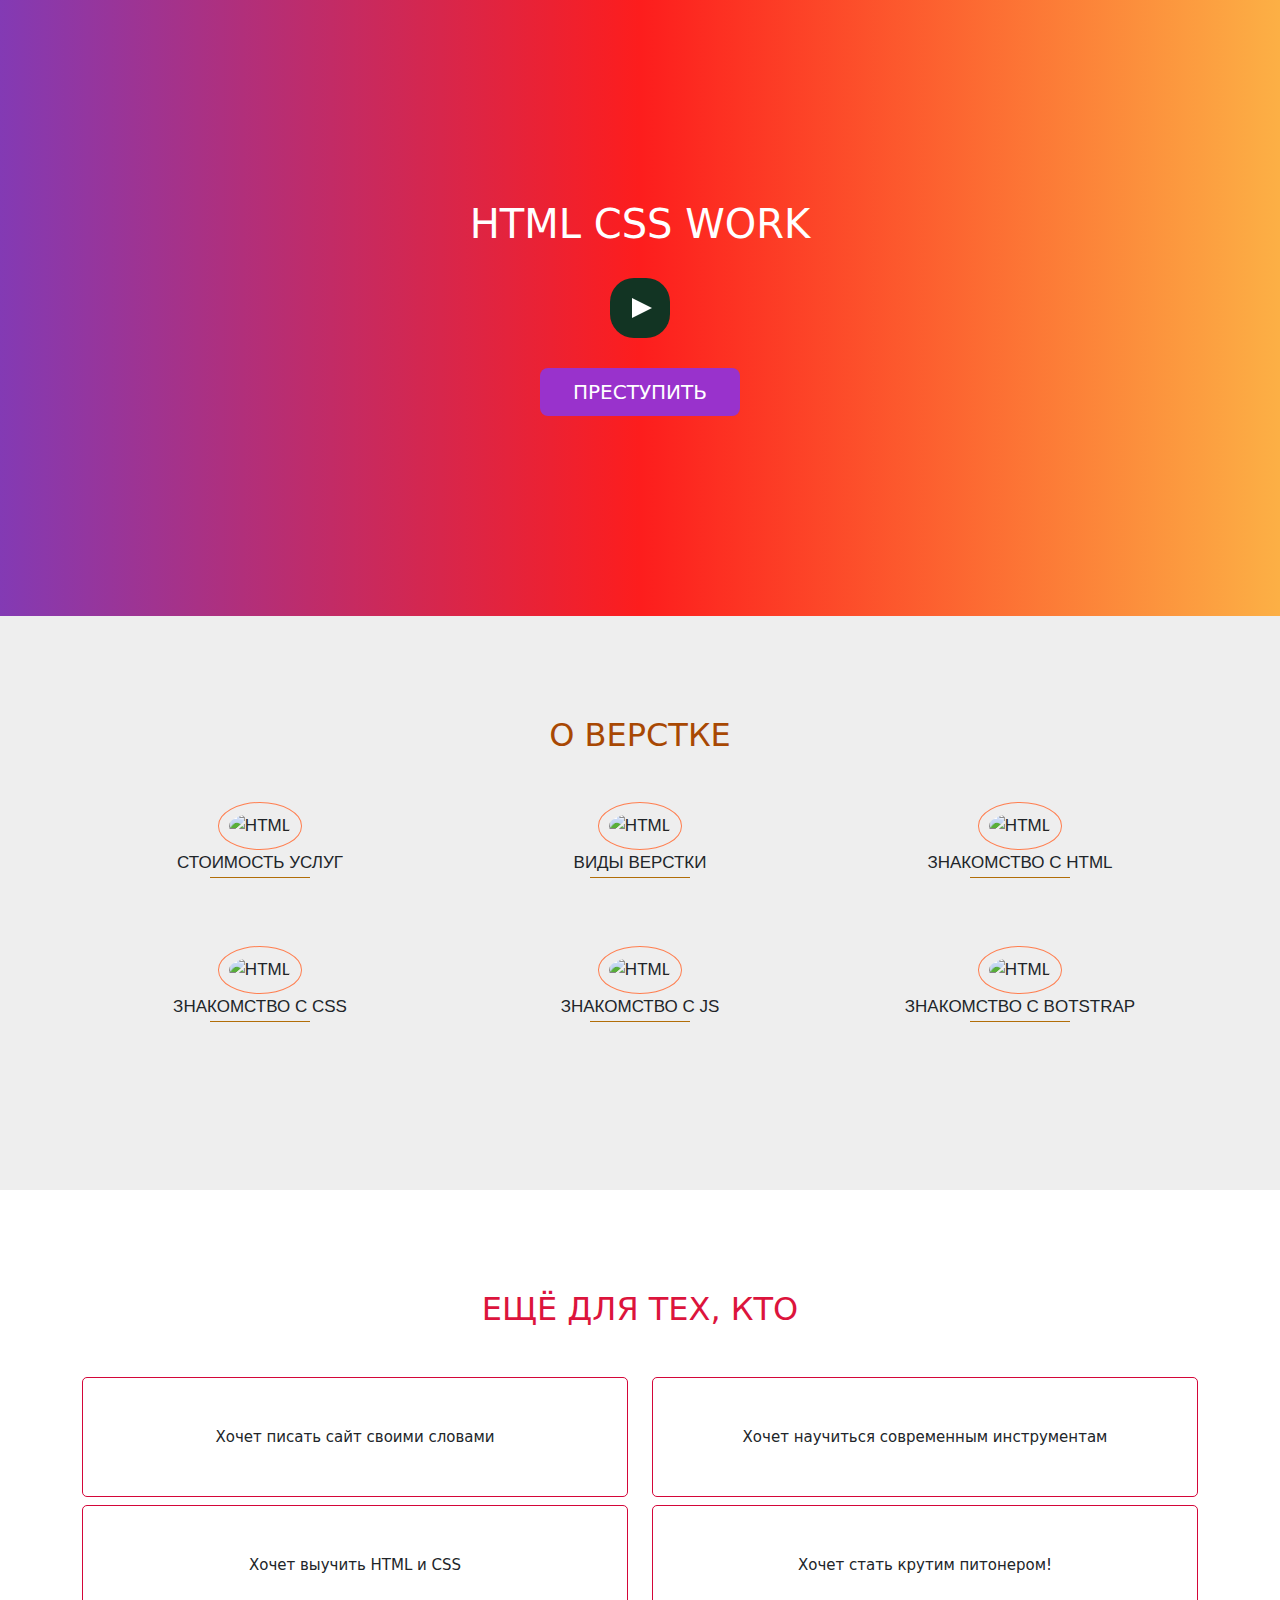
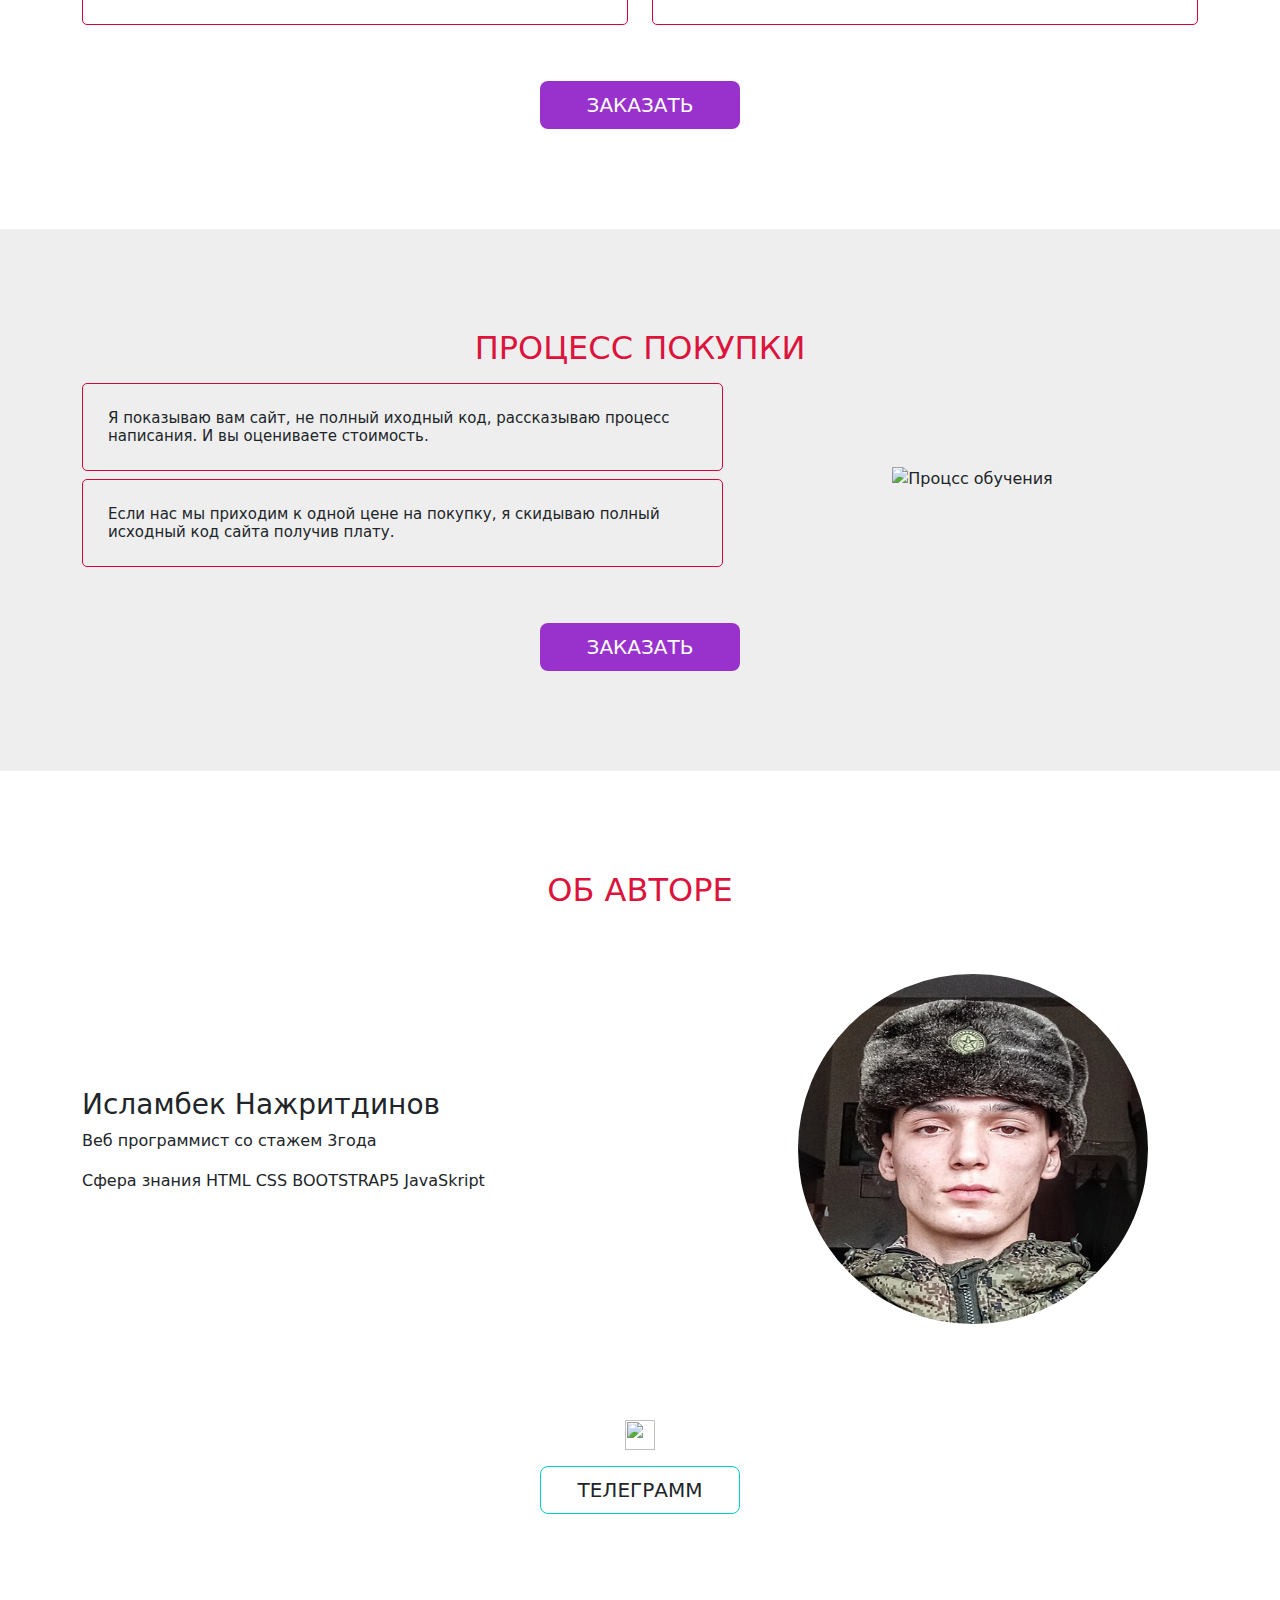
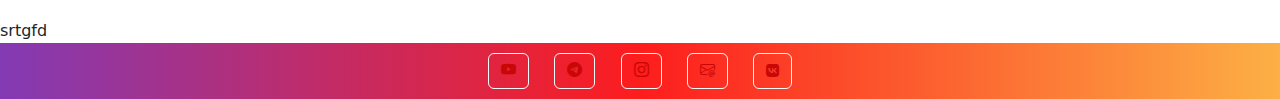
==== index.html @ 5cc4c797 "Add files via upload" ====
<!DOCTYPE html>
<html>
<head>
	<meta charset="utf-8">
	<meta name="viewport" content="width=device-width, initial-scale=1">
	<title>Title</title>
	<link href="https://cdn.jsdelivr.net/npm/bootstrap@5.3.3/dist/css/bootstrap.min.css" rel="stylesheet" integrity="sha384-QWTKZyjpPEjISv5WaRU9OFeRpok6YctnYmDr5pNlyT2bRjXh0JMhjY6hW+ALEwIH" crossorigin="anonymous"/>
	<link rel="stylesheet" href="https://cdn.jsdelivr.net/npm/bootstrap-icons@1.11.3/font/bootstrap-icons.min.css"/>
	<link href="https://cdnjs.cloudflare.com/ajax/libs/font-awesome/6.0.0/css/all.min.css" rel="stylesheet"/>
    <link href="https://fonts.googleapis.com/css?family=Roboto:300,400,500,700&display=swap" rel="stylesheet"/>
<link href="https://cdnjs.cloudflare.com/ajax/libs/mdb-ui-kit/7.2.0/mdb.min.css" rel="stylesheet"/>
	<link href="style.css" rel="stylesheet"/>
</head>
<body>

	<!--хеадер-->
<header class="header">
	<div class="container">
		<div class="row">
			<div class="col-12">
				<h1 class="text-center text-white">HTML CSS WORK</h1> 

				<div class="bottom" onclick="bottom" data-bs-toggle="modal" data-bs-target="#exampleModal">
					<div class="bottom_ic"></div>

				</div>

					<a href="#footer" class="btn btn_itd btn-lg text-uppercase">Преступить</a>
				
			</div>
		</div>
	</div>
</header>

<!--Секция Меню сайта-->
<section class="about">
	<div class="container">
		<div class="row">
			<div class="col-12">
				<h2 class="text-center text-uppercase mb-5 logo">О ВЕРСТКЕ</h2>
			</div>
		</div>
		<div class="row text-center text-uppercase section">
			<div class="col-xl-4 col-md-6 col-sm-12 mb-5">
				<div class="i">
				<img class="roz" src="https://w7.pngwing.com/pngs/975/354/png-transparent-bmp-file-format-xml-world-wide-web.png" alt="html" style="width: 45px; height: 45px;"></img>
            </div>
				Стоимость услуг
				<div class="line"></div>
			</div>
			<div class="col-xl-4 col-md-6 col-sm-12 mb-5">
				<div class="i">
				<img class="roz" src="https://w7.pngwing.com/pngs/975/354/png-transparent-bmp-file-format-xml-world-wide-web.png" alt="html" style="width: 45px; height: 45px;"></img>
			</div>
				Виды верстки
				<div class="line"></div>
			</div>
			<div class="col-xl-4 col-md-6 col-sm-12 mb-5">
				<div class="i">
				<img class="roz" src="https://w7.pngwing.com/pngs/975/354/png-transparent-bmp-file-format-xml-world-wide-web.png" alt="html" style="width: 45px; height: 45px;"></img>
		    </div>
				Знакомство с html
				<div class="line"></div>
			</div>
			<div class="col-xl-4 col-md-6 col-sm-12 mb-5">
				<div class="i">
				<img class="roz" src="https://www.shareicon.net/download/2015/10/24/660896_file_512x512.png" alt="html" style="width: 45px; height: 45px;"></img>
			</div>
				Знакомство с css
				<div class="line"></div>
			</div>
			<div class="col-xl-4 col-md-6 col-sm-12 mb-5">
				<div class="i">
				<img class="roz" src="https://www.shareicon.net/download/2015/10/24/660896_file_512x512.png" alt="html" style="width: 45px; height: 45px;"></img>
			</div>	
				Знакомство с js
				<div class="line"></div>
			</div>
			<div class="col-xl-4 col-md-6 col-sm-12 mb-5">
				<div class="i">
				<img class="roz" src="https://www.shareicon.net/download/2015/10/24/660896_file_512x512.png" alt="html" style="width: 45px; height: 45px;"></img>
			</div>
				Знакомство с Botstrap
				<div class="line"></div>
			</div>
		</div>
	</div>
</section>

<!--Секция для тех кто хочет научится-->
<section class="form">
	<div class="container">
		<div class="row">
			<div class="col-12">
				<h2 class="text-center text-uppercase mb-5 logo2">ЕЩЁ ДЛЯ ТЕХ, КТО</h2>
			</div>
		</div>

		<div class="row mb-5">
			<div class="col-md-6 col-sm-12">
				<h5 class="text-center">Хочет писать сайт своими словами</h5>
			</div>
			<div class="col-md-6 col-sm-12">
				<h5 class="text-center">Хочет научиться современным инструментам</h5>
			</div>
			<div class="col-md-6 col-sm-12">
				<h5 class="text-center">Хочет выучить HTML и CSS</h5>
			</div>
			<div class="col-md-6 col-sm-12">
				<h5 class="text-center">Хочет стать крутим питонером!</h5>
			</div>
		</div>
		<div class="row">
			<div class="col-12">
				<a href="#footer" class="text-center text-uppercase btn btn-lg btn_itd">ЗАКАЗАТЬ</a>
			</div>
		</div>
	</div>
</section>




<!--Секция процесса покипки сайта-->
<section class="proc">
	<div class="container">
		<div class="row">
			<div class="col-12">
				<h2 class="text-center text-uppercase mb-3 logo2">ПРОЦЕСС ПОКУПКИ</h2>
			</div>
		</div>
		<div class="row  align-items-center mb-5">
			<div class="col-lg-7 col-sm-12">
				<h5>Я показываю вам сайт, не полный иходный код, рассказываю процесс написания. И вы оцениваете стоимость.</h5>
				<h5>Если нас мы приходим к одной цене на покупку, я скидываю полный исходный код сайта получив плату.</h5>

			</div>
		
			<div class="col-lg-5 col-sm-12 mb-sm-5 mt-sm-5 text-center">
				<img src="https://assets-global.website-files.com/61af164800e38cf1b6c60b55/650c32f5f2891a9386c2b11a_html%20kode%20warna.png" alt="Процсс обучения" class="img-fluid">
			</div>
		</div>
		<div class="row">
			<div class="col-12">
				<a href="#footer" class="text-center text-uppercase btn btn-lg btn_itd">ЗАКАЗАТЬ</a>
			</div>
		</div>
		</div>
</section>








<!--Секция об Авторе-->

<section class="author">
	<div class="container">
		<div class="row">
			<div class="col-12">
				<h2 class="text-center text-uppercase mb-3 logo2">ОБ АВТОРЕ</h2>
			</div>
		</div>
		<div class="row align-items-center">
			<div class="col-lg-7 col-sm-12 mb-sm-5 mt-sm-5">
				<h3>Исламбек Нажритдинов</h3>
				<p>Веб программист со стажем 3года</p>
				<p>Сфера знания HTML CSS BOOTSTRAP5 JavaSkript</p>
			</div>
			<div class="col-lg-5 col-sm-12 mb-sm-5 mt-sm-5 text-center">
				<img alt="author" src="img/author.png" class="img-fluid img">
			</div>
		</div>
		<div class="row">
			<div class="col-12 mt-5 text-center">
				<img src="https://image.jimcdn.com/app/cms/image/transf/none/path/s83454910757ac7b0/image/i3d85c30d0d7cbb16/version/1639052728/image.png" class="text-center text-uppercase mb-3 icon"></img>
			</div>
	
			<div class="col-12">
				<a href="#footer" class="text-center text-uppercase btn btn-lg btn_tg">Телеграмм</a>
			</div>
			</div>
		</div>
</section>



<!--<section class="comment">
	<div class="container">
	<div class="row">
		<div class="col-12">
			<div id="disqus_thread">rgfds</div>
		</div>
	</div>
	</div>
</section>
-->
<div id="disqus_thread">srtgfd</div>



<!--Подвал сайта-->

<footer id="footer">
	<div class="container">
		<div class="row">
			<div class="col-12 text-center">

				<a target="_blank" class="btn btn-outline-light icon_footer"><i class="bi bi-youtube"></i></a>
				<a target="_blank" class="btn btn-outline-light icon_footer"><i class="bi bi-telegram"></i></a>
				<a target="_blank" class="btn btn-outline-light icon_footer"><i class="bi bi-instagram"></i></a>
				<a target="_blank" class="btn btn-outline-light icon_footer"><i class="bi bi-envelope-at"></i></a>
				<a target="_blank" class="btn btn-outline-light icon_footer"><i class="fab fa-vk"></i></a>
			
			</div>
	    </div>
    </div>
</footer>






<div class="modal fade" id="exampleModal" tabindex="-1" aria-labelledby="exampleModalLabel" aria-hidden="true">

	<div class="modal-dialog">

	   <div class="modal-content">

		 <div class="modal-header">
			<i class="bi bi-list-ul mm"></i>
		   <h1 class="modal-title fs-5" id="exampleModalLabel">Меню Сайта</h1>
		   <button type="button" class="btn-close" data-bs-dismiss="modal" aria-label="Close"></button>
		 </div>

		 <div class="modal-body">
		   <ul class="menuhead text-center">
			<li class="gg">Dark Mode</li>
			<li class="gg">Зарегистрироваться</li>
			<li class="gg">Личный кабинет</li>
			<li class="gg">Комментрии</li>
			<li class="gg">Плэйлист</li>
		   </ul>
		 </div>
		
	   </div>
	</div>
  </div>



<script src="js/index.js">


var disqus_config = function () {
    this.page.url = 'https://html/index.html';  // Replace PAGE_URL with your page's canonical URL variable
    this.page.identifier = 'index.html'; // Replace PAGE_IDENTIFIER with your page's unique identifier variable
    };


    (function() { // DON'T EDIT BELOW THIS LINE
    var d = document, s = d.createElement('script');
    s.src = 'https://html-css-1.disqus.com/embed.js';
    s.setAttribute('data-timestamp', +new Date());
    (d.head || d.body).appendChild(s);
    })();


</script>


<noscript>Please enable JavaScript to view the <a href="https://disqus.com/?ref_noscript">comments powered by Disqus.</a></noscript>





<script src="https://cdn.jsdelivr.net/npm/bootstrap@5.3.3/dist/js/bootstrap.bundle.min.js" integrity="sha384-YvpcrYf0tY3lHB60NNkmXc5s9fDVZLESaAA55NDzOxhy9GkcIdslK1eN7N6jIeHz" crossorigin="anonymous"></script>
</body>
</html>
---- style.css ----
header, section {
    padding: 100px 0;
}


header {
    padding: 200px 0;
    background: rgb(131,58,180);
    background: linear-gradient(90deg, rgba(131,58,180,1) 0%, rgba(253,29,29,1) 50%, rgba(252,176,69,1) 100%);

}





footer {
    height: auto;
    background: rgb(131,58,180);
    background: linear-gradient(90deg, rgba(131,58,180,1) 0%, rgba(253,29,29,1) 50%, rgba(252,176,69,1) 100%);

}


footer a {
    padding: 5px;
    margin: 10px;
}




.bottom {
    border-radius: 40%;
    background-color: #123423;
    width: 60px;
    height: 60px;
    cursor: pointer;
    justify-content: center;
    align-items: center;
    margin: 30px auto;
    transition: all 0.6s;
    display: flex;
}

.bottom:hover {
    border-radius: 50%;
    background-color: blueviolet;
    
}

.bottom_ic {
    margin-right: -3px;
    width: 0;
    height: 0;
    border-style: solid;
    border-width: 10px 0 10px 20px;
    border-color: transparent transparent transparent #ffffff;
    transition: all 0.6s;
    display: block;
}


.bottom_ic:hover {
    margin-right: -3px;
    width: 5px;
    height: 5px;
    border-style: solid;
    border-width: 10px 0 10px 20px;
    border-color: transparent transparent transparent rgba(245, 5, 37, 0.863);
}



.btn_itd {
    display: block;
    max-width: 200px;
    margin: 0 auto;
    padding: 8px 30px;
    color: #ffffff;
    background-color: darkorchid;

}

.btn_tg {
    display: block;
    max-width: 200px;
    margin: 0 auto;
    border: darkturquoise solid 1px;
}


.icon {
    margin: 0 auto;
    display: block;
    width: 30px;
    height: 30px;
}

.btn_itd:hover {
    color: #ffffff;
    background-color: mediumpurple;
}

.logo {
    color: rgb(168, 72, 3);

}

.logo2 {
  color: crimson;
}


.about, .proc {
    background-color: #eee;
    
}

.roz {
    padding: 10px;
    border: coral solid 1px;
    border-radius: 50%;
    cursor: pointer;
    transition: all 0.5s;
}


.roz:hover {
    padding: 10px;
    border: firebrick solid 1px;
    border-radius: 50%;
    cursor: pointer;
}

.section {
    font-size: 17px;
    font-family: Arial, Helvetica, sans-serif;
}

.line {
    width: 100px;
    height: 1px;
    background-color: #b16d07;
    margin: 2px auto 20px;
}

.img {
    border-radius: 50%;
    width: 350px;
    height: 350px;
}

.author {
    margin-bottom: 5px;
}

.form h5 {
    font-size: 15px;
    border: #d40639 solid 1px;
    border-radius: 5px;
    padding: 50px;
}

.bg1 {
    background-color: coral;
}

.bg2 {
    background-color: firebrick;
}

.proc h5 {
    font-size: 15px;
    border: #d40639 solid 1px;
    border-radius: 5px;
    padding: 25px;
}


.icon_footer {
    font-size: 15px;
    color: #ca0707;
}

.mm {
    padding: 5px 5px 5px 5px;
    margin: 5px 0 0 10px;
    font-size: 25px;
}

.icon_footer:hover {
    color: #000000;
}

.modal-header {
    font-family: 'Trebuchet MS', 'Lucida Sans Unicode', 'Lucida Grande', 'Lucida Sans', Arial, sans-serif;
    color: #000000;
    background: rebeccapurple;
}


.menuhead{
    background: rgb(131,58,180);
    background: linear-gradient(90deg, rgba(131,58,180,1) 0%, rgba(253,29,29,1) 50%, rgba(252,176,69,1) 100%);
    color: #000000;
    padding: 5px;
    margin: 5px;
    border-radius: 10px;
}
ul {
    list-style-type: none;
}
.gg {
    margin: 3px;
    padding: 2px;
    width: 200px;
    border: red solid 1px;
    border-radius: 10px;
    cursor:  pointer;
    transition: all 0.9s;
}


.gg:hover {
    margin: 5px;
    border: #eee solid 1px;
    background: rgb(131,58,180);
    box-shadow: 3px 3px 3px black;
}
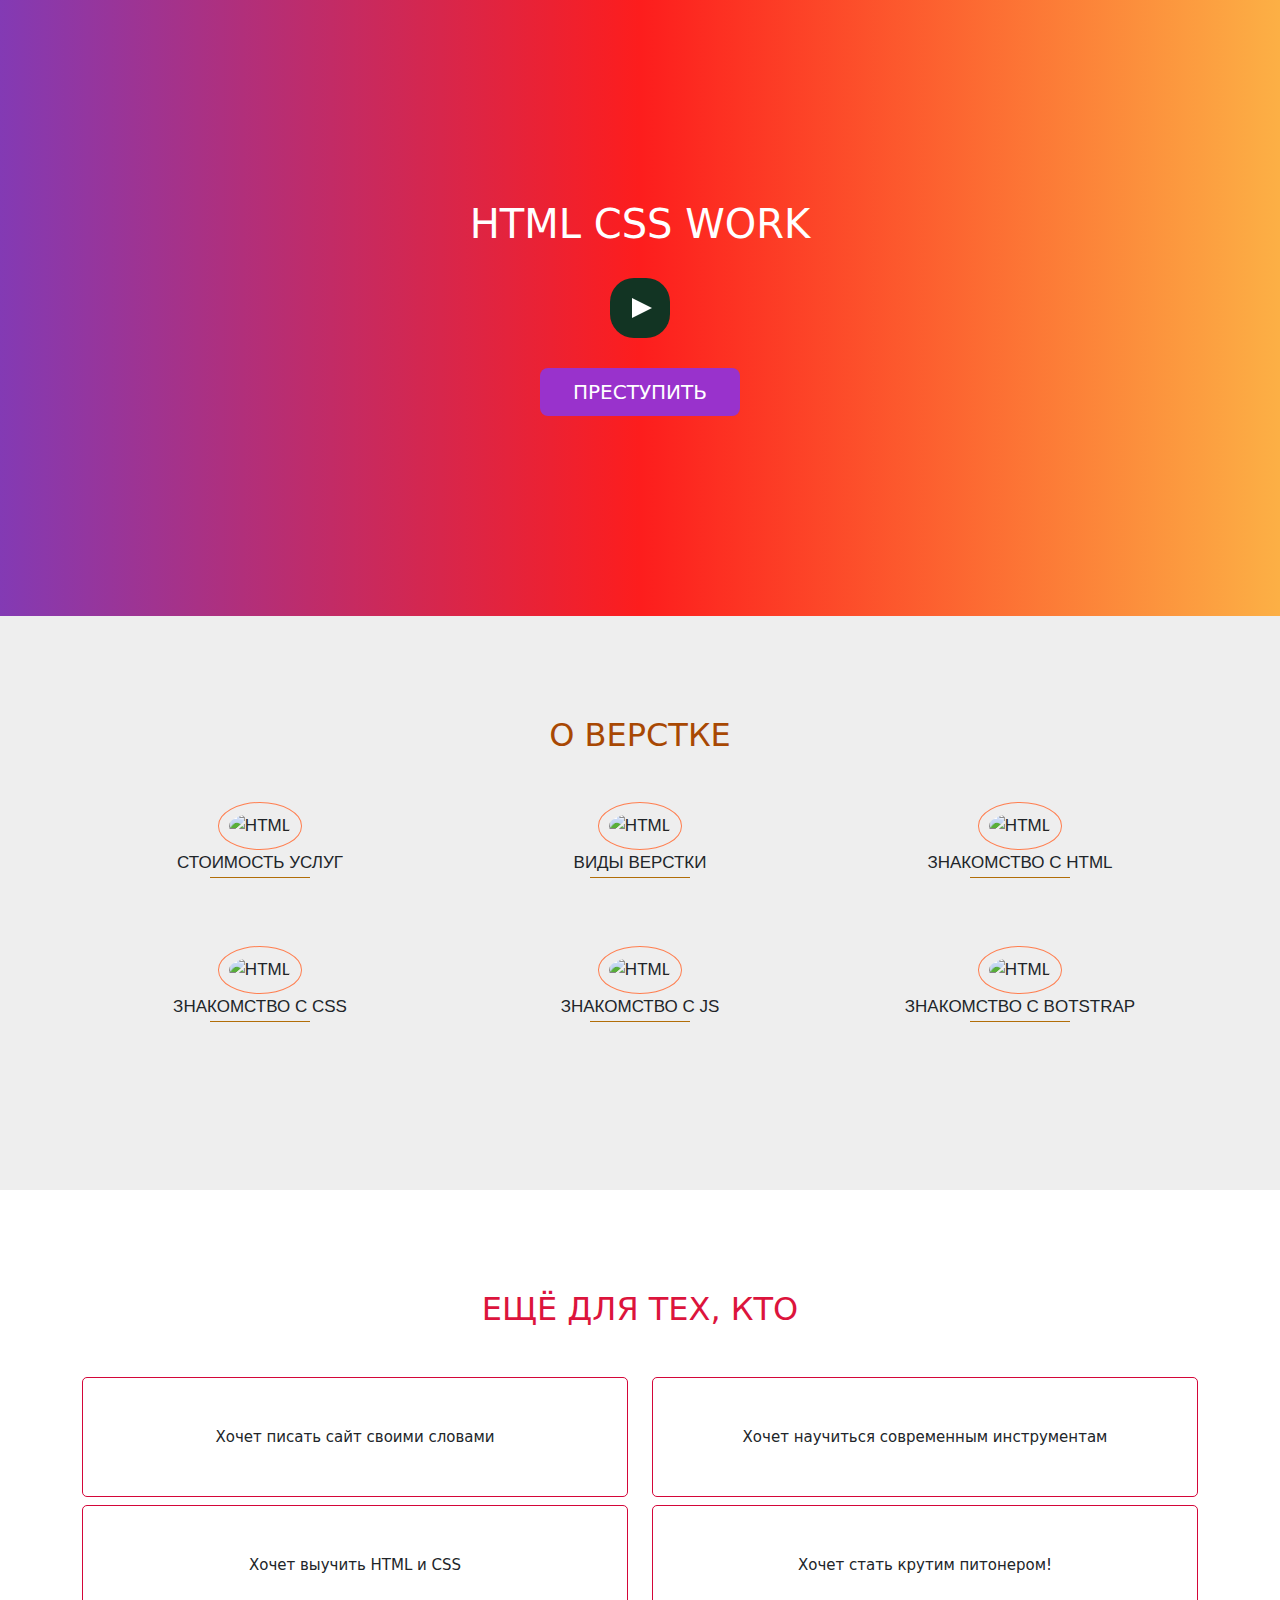
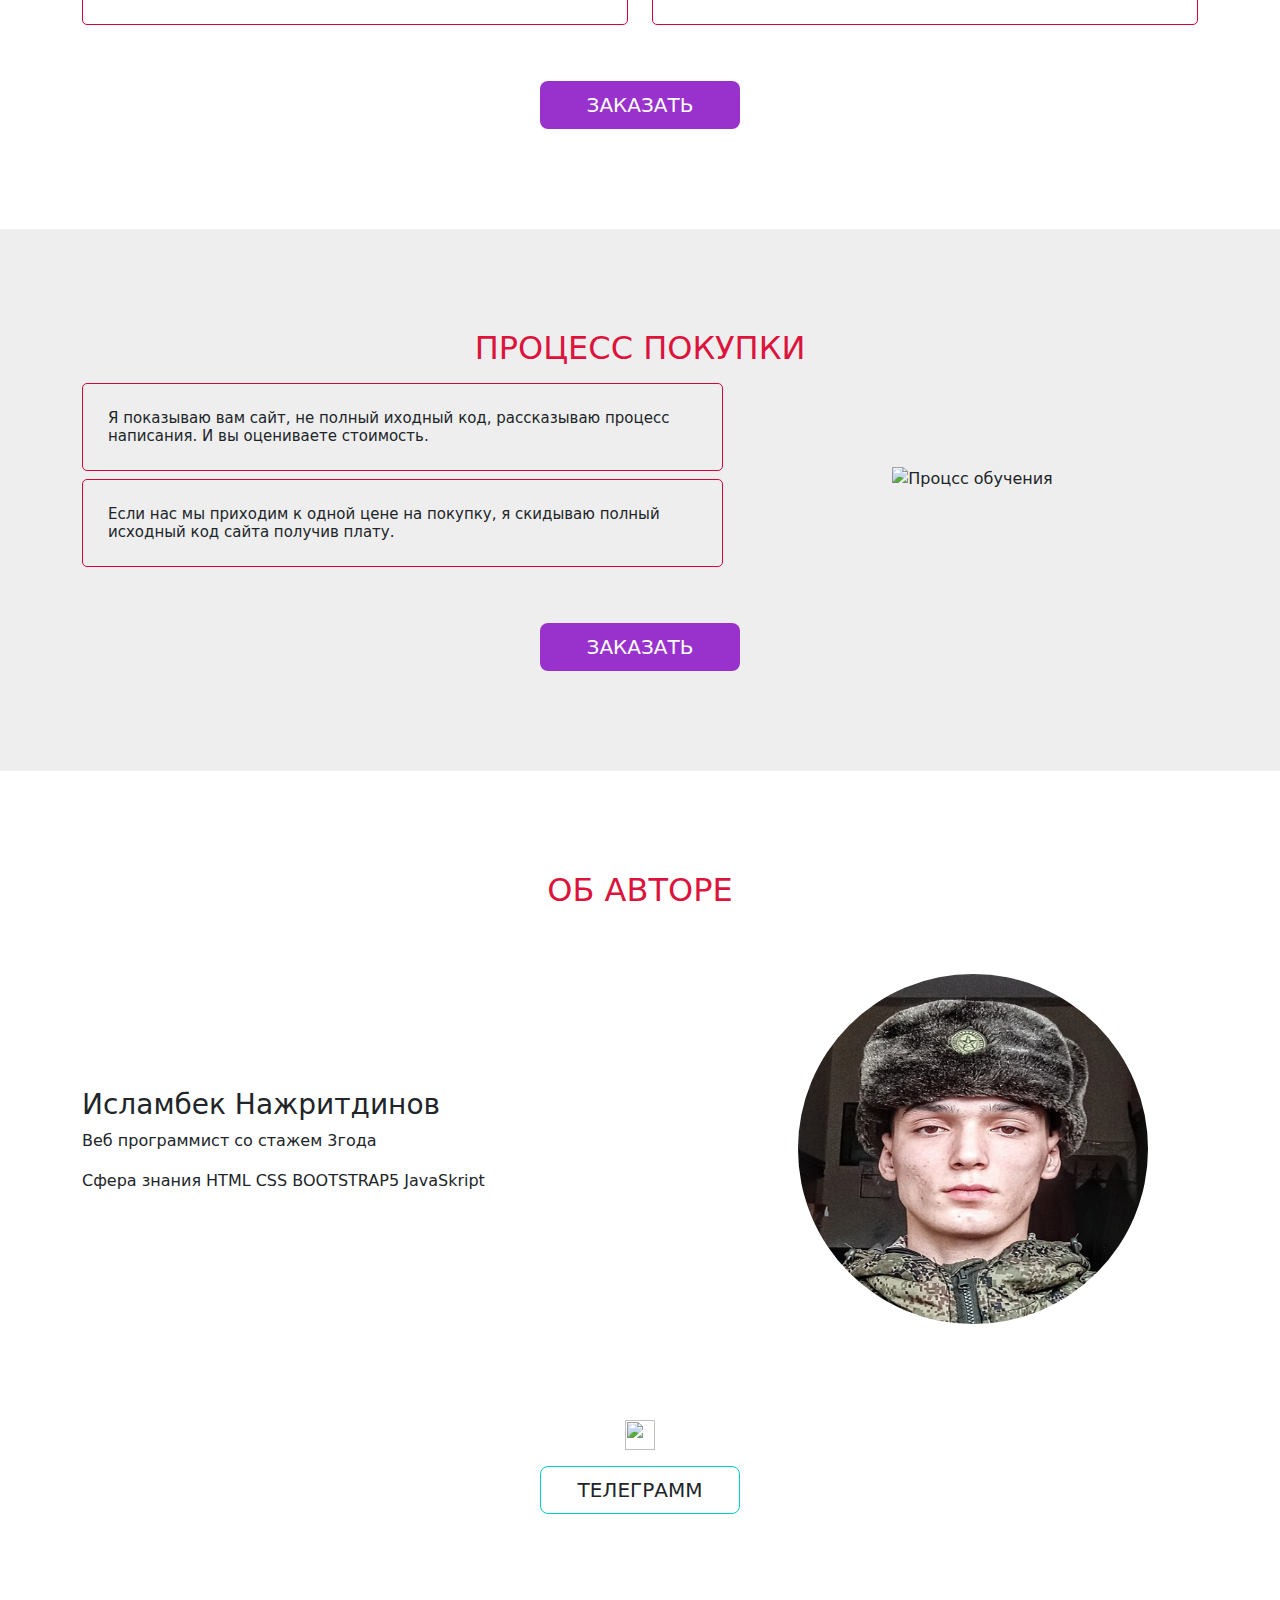
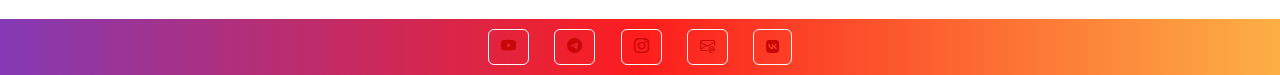
==== commit 9a6f523e: "Update index.html" ====
--- a/index.html
+++ b/index.html
@@ -3,7 +3,7 @@
 <head>
 	<meta charset="utf-8">
 	<meta name="viewport" content="width=device-width, initial-scale=1">
-	<title>Title</title>
+	<title>Web-Working</title>
 	<link href="https://cdn.jsdelivr.net/npm/bootstrap@5.3.3/dist/css/bootstrap.min.css" rel="stylesheet" integrity="sha384-QWTKZyjpPEjISv5WaRU9OFeRpok6YctnYmDr5pNlyT2bRjXh0JMhjY6hW+ALEwIH" crossorigin="anonymous"/>
 	<link rel="stylesheet" href="https://cdn.jsdelivr.net/npm/bootstrap-icons@1.11.3/font/bootstrap-icons.min.css"/>
 	<link href="https://cdnjs.cloudflare.com/ajax/libs/font-awesome/6.0.0/css/all.min.css" rel="stylesheet"/>
@@ -187,18 +187,6 @@
 </section>
 
 
-
-<!--<section class="comment">
-	<div class="container">
-	<div class="row">
-		<div class="col-12">
-			<div id="disqus_thread">rgfds</div>
-		</div>
-	</div>
-	</div>
-</section>
--->
-<div id="disqus_thread">srtgfd</div>
 
 
 
@@ -252,33 +240,6 @@
   </div>
 
 
-
-<script src="js/index.js">
-
-
-var disqus_config = function () {
-    this.page.url = 'https://html/index.html';  // Replace PAGE_URL with your page's canonical URL variable
-    this.page.identifier = 'index.html'; // Replace PAGE_IDENTIFIER with your page's unique identifier variable
-    };
-
-
-    (function() { // DON'T EDIT BELOW THIS LINE
-    var d = document, s = d.createElement('script');
-    s.src = 'https://html-css-1.disqus.com/embed.js';
-    s.setAttribute('data-timestamp', +new Date());
-    (d.head || d.body).appendChild(s);
-    })();
-
-
-</script>
-
-
-<noscript>Please enable JavaScript to view the <a href="https://disqus.com/?ref_noscript">comments powered by Disqus.</a></noscript>
-
-
-
-
-
 <script src="https://cdn.jsdelivr.net/npm/bootstrap@5.3.3/dist/js/bootstrap.bundle.min.js" integrity="sha384-YvpcrYf0tY3lHB60NNkmXc5s9fDVZLESaAA55NDzOxhy9GkcIdslK1eN7N6jIeHz" crossorigin="anonymous"></script>
 </body>
 </html>
